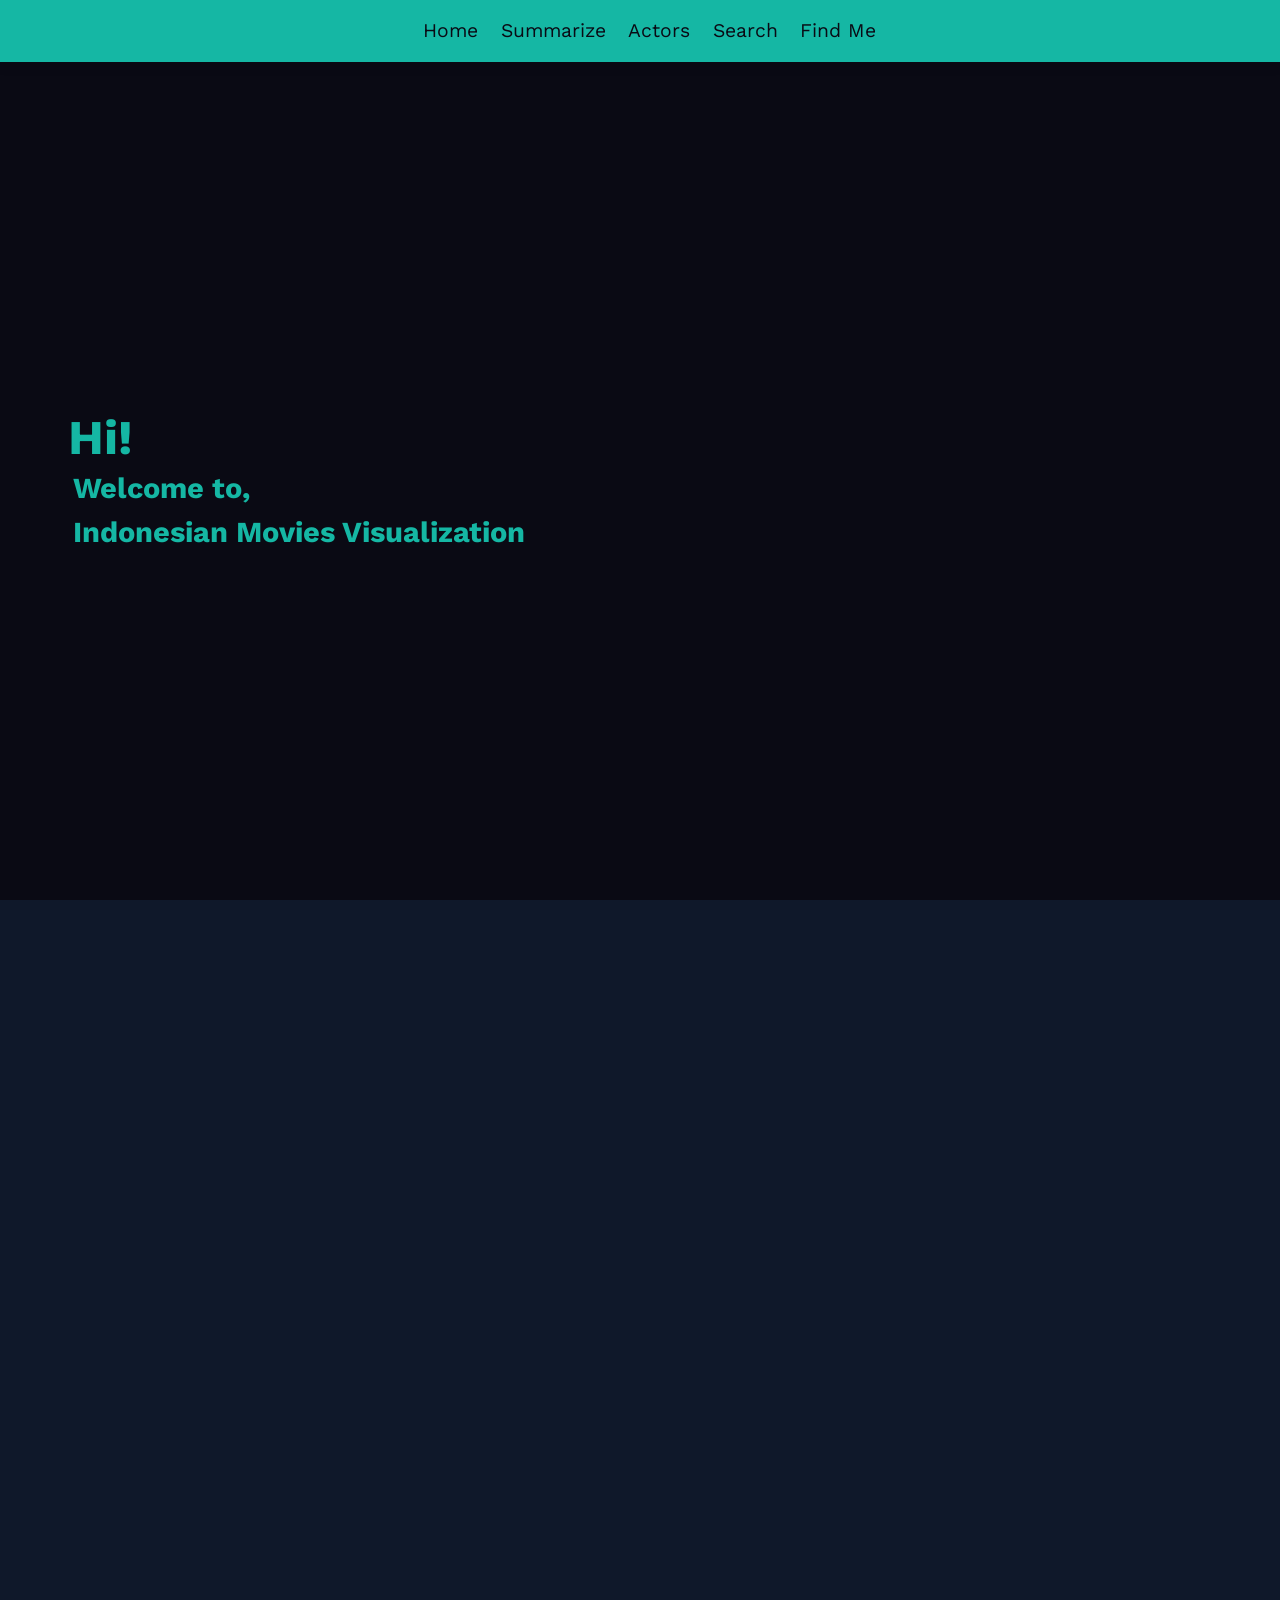
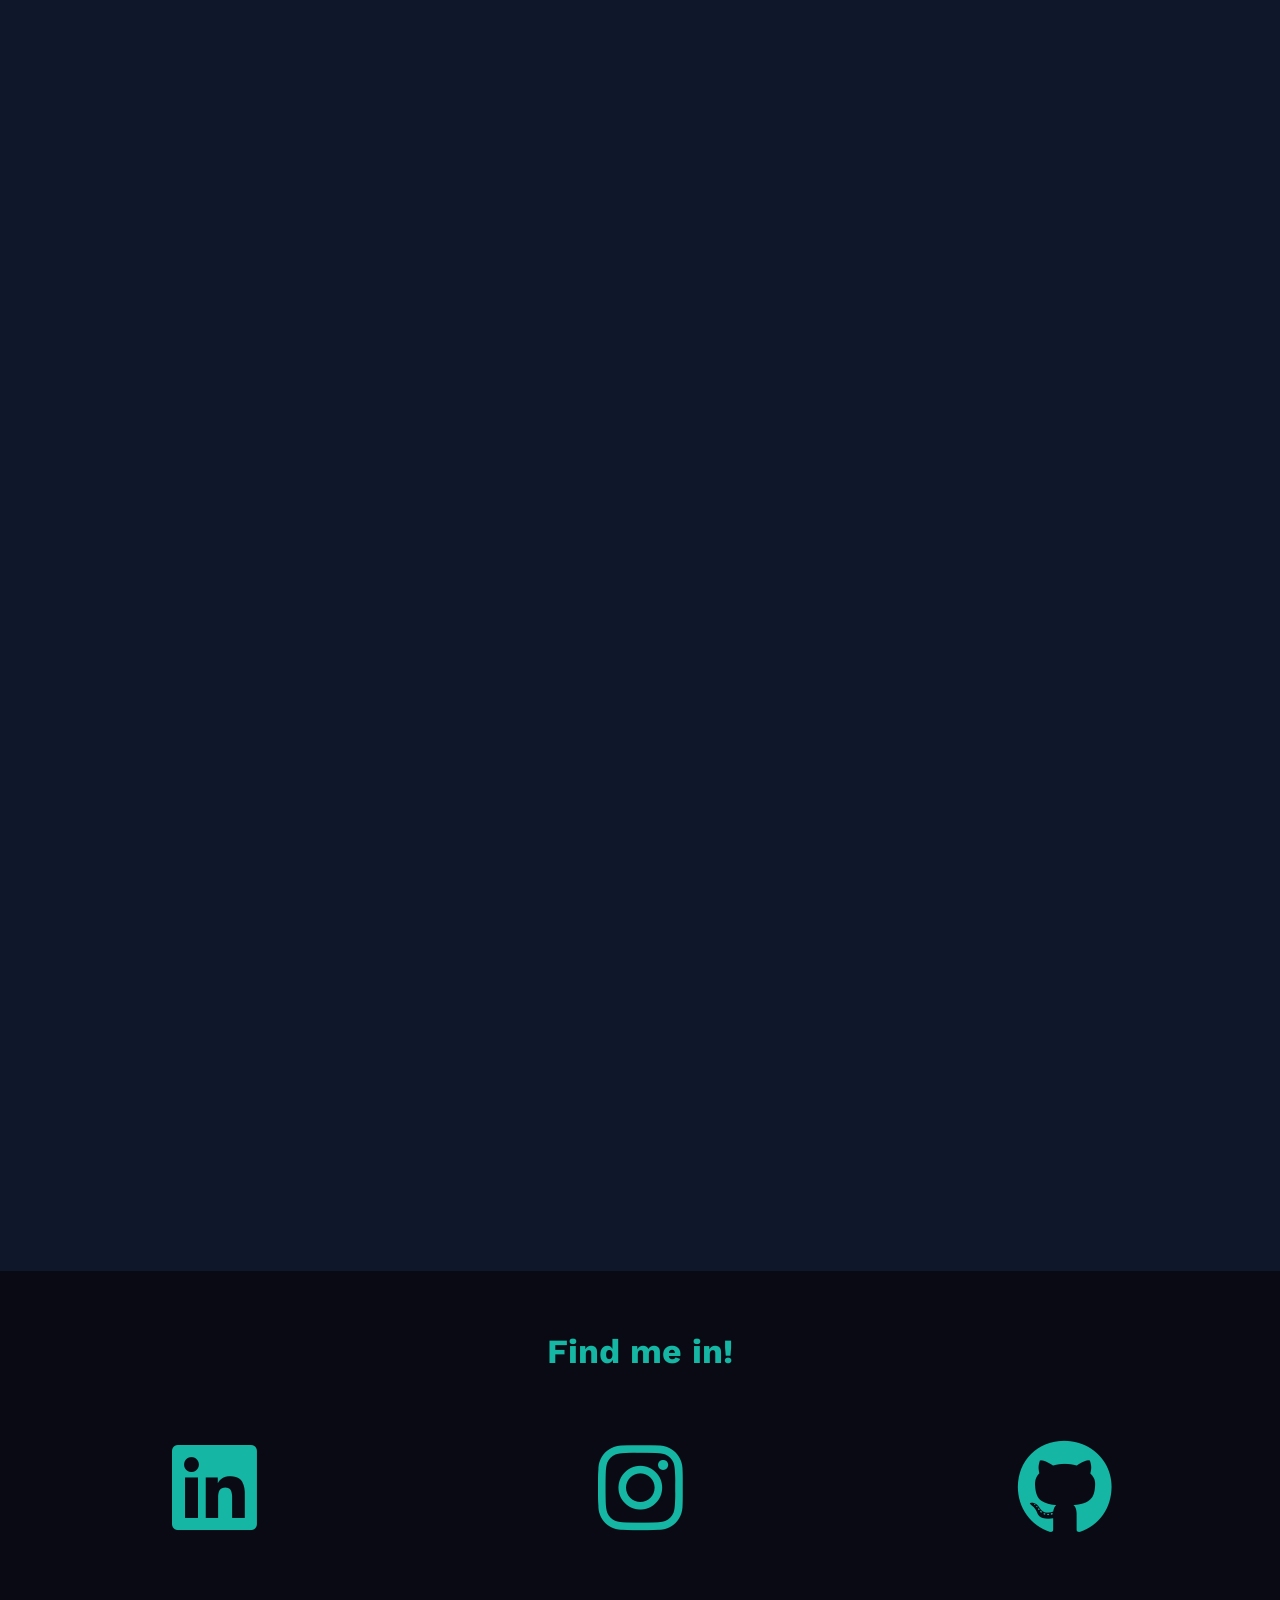
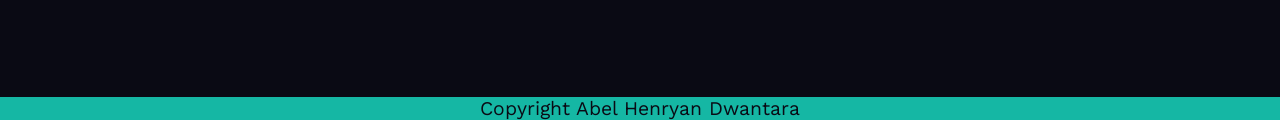
==== index.html @ 8c94d0c5 "First Changes" ====
<!DOCTYPE html>
<html lang="en">
<head>
    <meta charset="UTF-8">
    <meta name="viewport" content="width=device-width, initial-scale=1.0">
    <title>Portofolio</title>
    <link rel="stylesheet" href="https://cdnjs.cloudflare.com/ajax/libs/font-awesome/6.0.0/css/all.min.css">
    <!--link diatas digunakan untuk membuat menu bar hamburger-->
    <link rel="stylesheet" href="css/style.css">
</head>

<body>
    <header>
        <div id="menu-bar" class="fas fa-bars"></div>
        <nav class="navbar">
            <a href="#banner">Home</a>
            <a href="#series">Summarize</a>
            <a href="#timeline1">Actors</a>
            <a href="#timeline2">Search</a>
            <a href="#timeline">Find Me</a>
        </nav>
    </header>
    <main>
        <div id="content">
            <article>
                <section class="banner" id="banner">
                    <div class="content">
                        <h3>Hi!</h3>
                        <h2>Welcome to,</h2>
                        <p>Indonesian Movies Visualization</p>
                    </div>
                </section>
            </article>
            <article>
                <section class="series" id="series">
                    <iframe width="1800" height="1200" src="https://lookerstudio.google.com/embed/reporting/58296a1d-8e44-4f05-9a48-767750b3ef63/page/7638" frameborder="0" style="border:0" allowfullscreen></iframe>
                </section>
            </article>
            <article>
                <section class="series" id="timeline1">
                    <iframe 
                        width="1800" height="1200" src="https://lookerstudio.google.com/embed/reporting/2b4bbaa1-e766-4ca7-ba3c-d6fdf2ce4fef/page/p_xxechfg45c" 
                        frameborder="0" style="border:0" allowfullscreen>
                    </iframe>
                </section>
            </article>
            <article>
                <section class="series" id="timeline2">
                    <iframe width="1700" height="700" src="https://lookerstudio.google.com/embed/reporting/039526cd-b7cb-4aa3-874d-e269e6b59aa8/page/p_qfzzzbh45c" frameborder="0" style="border:0" allowfullscreen></iframe>
                </section>
            <article>
                <div class="time" id="timeline" style="background: #0a0a14;">
                    <h1 class="heading" style="color: #15b7a4;padding-top: 60px;padding-bottom: 50px">Find me in!</h1>
                    <section class="timeline">
                        <div class="box">
                            <a href="https://www.linkedin.com/in/abel-henryan-b29337205/">
                            <i class="fa-brands fa-linkedin" style="color: #15b7a4;"></i>
                        </a>
                        </div>
                        <div class="box">
                            <a href="https://www.instagram.com/abelhenryan/">
                            <i class="fa-brands fa-instagram" style="color: #15b7a4;"></i>
                        </a>
                        </div>
                        <div class="box">
                            <a href="https://github.com/henryand1">
                            <i class="fa-brands fa-github" style="color: #15b7a4;"></i>
                        </a>
                        </div>
                    </section>
                </div>
            </article>
        </div>
    </main>
    <footer>
        <h1 class="credit"> Copyright <span> Abel Henryan Dwantara </span></h1>
    </footer>
    <a href="#banner" class="fas fa-angle-up" id="scroll-to-top"></a>
    <script src="js/script.js"></script>
</body>
</html>
---- css/style.css ----
@import url('https://fonts.googleapis.com/css2?family=Work+Sans&display=swap');

:root{
  --blue:#719192;
}

*{
  font-family: 'Work Sans', sans-serif;
  margin:0; padding:0;
  box-sizing: border-box;
  outline: none; border:none;
  text-decoration: none;
}

*::selection{
  background:var(--blue);
  color:#fff;
}

html{
  font-size: 60.5%;
  overflow-x: hidden;
  scroll-behavior: smooth;
}

body{
  background:#fbfaf7;
}

#content{
  display: flex;
  flex-direction: column;
}

section{
  padding:7rem;
}

.heading{
  text-align: center;
  font-size: 3.5rem;
  padding:1rem;
  color:#DFCDC3;
}

.heading span{
  color:var(--blue);
}

header{
  position: fixed;
  top:0; left: 0; right:0;
  z-index: 1000;
  display: flex;
  align-items: center;
  justify-content: space-around;
  background: #15b7a4;
  padding:2rem 9%;
  box-shadow: 0 .5rem 1rem rgba(0,0,0,.1);
}

header .logo{
  width: 180px;
}

/* ================  HAMBURGER MENU  ================= */
header .navbar a{
  font-size: 2rem;
  margin-left: 2rem;
  color:#0a0a14;
}

header .navbar a:hover{
  color:var(--blue);
}

#menu-bar{
  font-size: 3rem;
  cursor: pointer;
  color:white;
  padding:.5rem 1.5rem;
  display: none;
}

/* ================  HOME  ================= */
.banner{
  display: flex;
  flex-wrap: wrap;
  gap:1.5rem;
  min-height: 100vh;
  align-items: center;
  background-color: #0a0a14;
  background-size: cover;
}

.banner .content{
  flex:1 1 40rem;
  padding-top: 6.5rem;
  color: #15b7a4;
}

.banner .content h2{
  font-size:3rem;
  color:#15b7a4;
  padding:0.5rem;
  font-weight: bolder;
  animation: 2s slide-right 1s forwards;
  transform:translateX(-100%);
}

.banner .content u{
  text-decoration: underline;
}

.banner .content p{
  font-size:3rem;
  color:#15b7a4;
  padding:0.5rem;
  font-weight: bolder;
  animation: 3s slide-right 1.5s forwards;
  transform:translateX(-100%);
}

.banner .content h3{
  font-size: 5rem;
  animation: 1.5s slide-right 0.5s forwards;
  transform:translateX(-100%);
}

.banner .content img{
  height: 20rem;
  width: 20rem;
  object-fit: cover;
  border-radius: 30px;
  margin-left: 800px;
  margin-top: -150px;
}

/* ================  SERIES  ================= */
.series{
  display: flex;
  flex-wrap: wrap;
  min-height: 100vh;
  align-items: center;
  background:#0f182a ;
}

.series .content{
  flex:1 1 40rem;
  color: #fbfaf7;
}

.series .image{
  flex: 1 1 40rem;
}

.series .content p{
  font-size: 2.0rem;
  color:#fbfaf7;
  padding:2rem 0;
  text-align: justify;
}

.series .content h3{
  font-size: 4rem;
  margin-inline: auto;
}

.featured-image {
  max-width: 75%;
  border-radius: 218px;
  border-color: #b30101;
  border: #fe0000;
}

@keyframes float{
  0%, 100%{
    transform: translateY(0rem);
  }
  50%{
    transform: translateY(3rem);
  }
}

@keyframes slide-right {
  to {
    transform:translateX(0);
  }
}


/* ================  TIMELINE  ================= */
.timeline{
  display: flex;
  flex-wrap: wrap;
  gap:1.5rem;
  padding:1rem;
  padding-bottom: 150px;
}

.timeline .box{
  flex:1 1 25rem;
  padding:1rem;
  text-align: center;
}

.timeline .box i{
  font-size: 10rem;
  color: rgb(19, 19, 19);
}

.timeline .box h2{
  color:#15b7a4;
  font-size: x-large;
  font-weight: 100;
}

.timeline .box h3{
  font-size: 2rem;
  color:#15b7a4;
  padding-bottom: 10px;
  text-decoration: underline;
}

.timeline .timeline-image {
  width: 100%;
  border-radius: 15px;
  padding-bottom: 1rem;
}

.time .heading{
  text-align: center;
  color: #15b7a4;
  padding-bottom: 30px;
}

/* ================  FOOTER  ================= */
footer{
  background:#15b7a4;
  display: flex;
  flex-direction: column;
  align-items: center;
  gap: 1rem;
}

footer .credit{
  color:#0a0a14;
  font-weight: normal;
  font-size: 2rem;
}

footer .credit span{
  color:var(--red);
}

/* ================  FITUR SCROLL ON TOP  ================= */
#scroll-to-top{
  font-size: 3rem;
  background:var(--red);
  position: fixed;
  color:#15b7a4;
  top:-120%;
  right:2rem;
  padding:1rem 1rem;
  border-radius: 1.5rem;
  transition: 1s linear;
  z-index: 1000;
}

#scroll-to-top.active{
  top:calc(100% - 12rem)
}


/* ================  MEDIA  ================= */

@media(max-width:991px){

  html{
    font-size: 55%;
  }

  header{
    padding:2rem;
  }

  .banner{
    background-size: cover;
  }

}

@media(max-width:768px){

  #menu-bar{
    display: initial;
  }

  header .navbar{
    position: absolute;
    top:100%; left: 0; right:0;
    background: #1A1A1A;
    border-top: .1rem solid rgba(0,0,0,.1);
    clip-path: polygon(0 0, 100% 0, 100% 0, 0 0);
  }

  header .navbar.active{
    clip-path: polygon(0 0, 100% 0, 100% 100%, 0% 100%);
  }
  
  .banner{
    background-size: cover;
    background-position: center;
    min-height: 64vh;
  }

  .banner .content{
    flex:0 0rem;
    padding-top: 6.5rem;
    color: white;
  }

  .banner .content h3{
    font-size: 3rem;
  }

  .banner .content p{
    font-size: 1rem;
  }

  header .navbar a{
    margin: 1.5rem;
    padding:1.5rem;
    display: block;
    border:.2rem solid rgba(0,0,0,.1);
    border-left:.5rem solid var(--blue);
    background:#1A1A1A;
  }

  .series{
    gap:3.5rem;
    margin-bottom: -70px;
  }

  .games .box-container{
    gap:3rem;
  }

  .about .box h3{
    font-size: 3rem;
    padding:1rem;
  }
  
  .about .box p{
    font-size: 1.5rem;
    padding:1rem;
  }

  footer .credit{
    font-weight: normal;
    font-size: 1.5rem;
  }

}
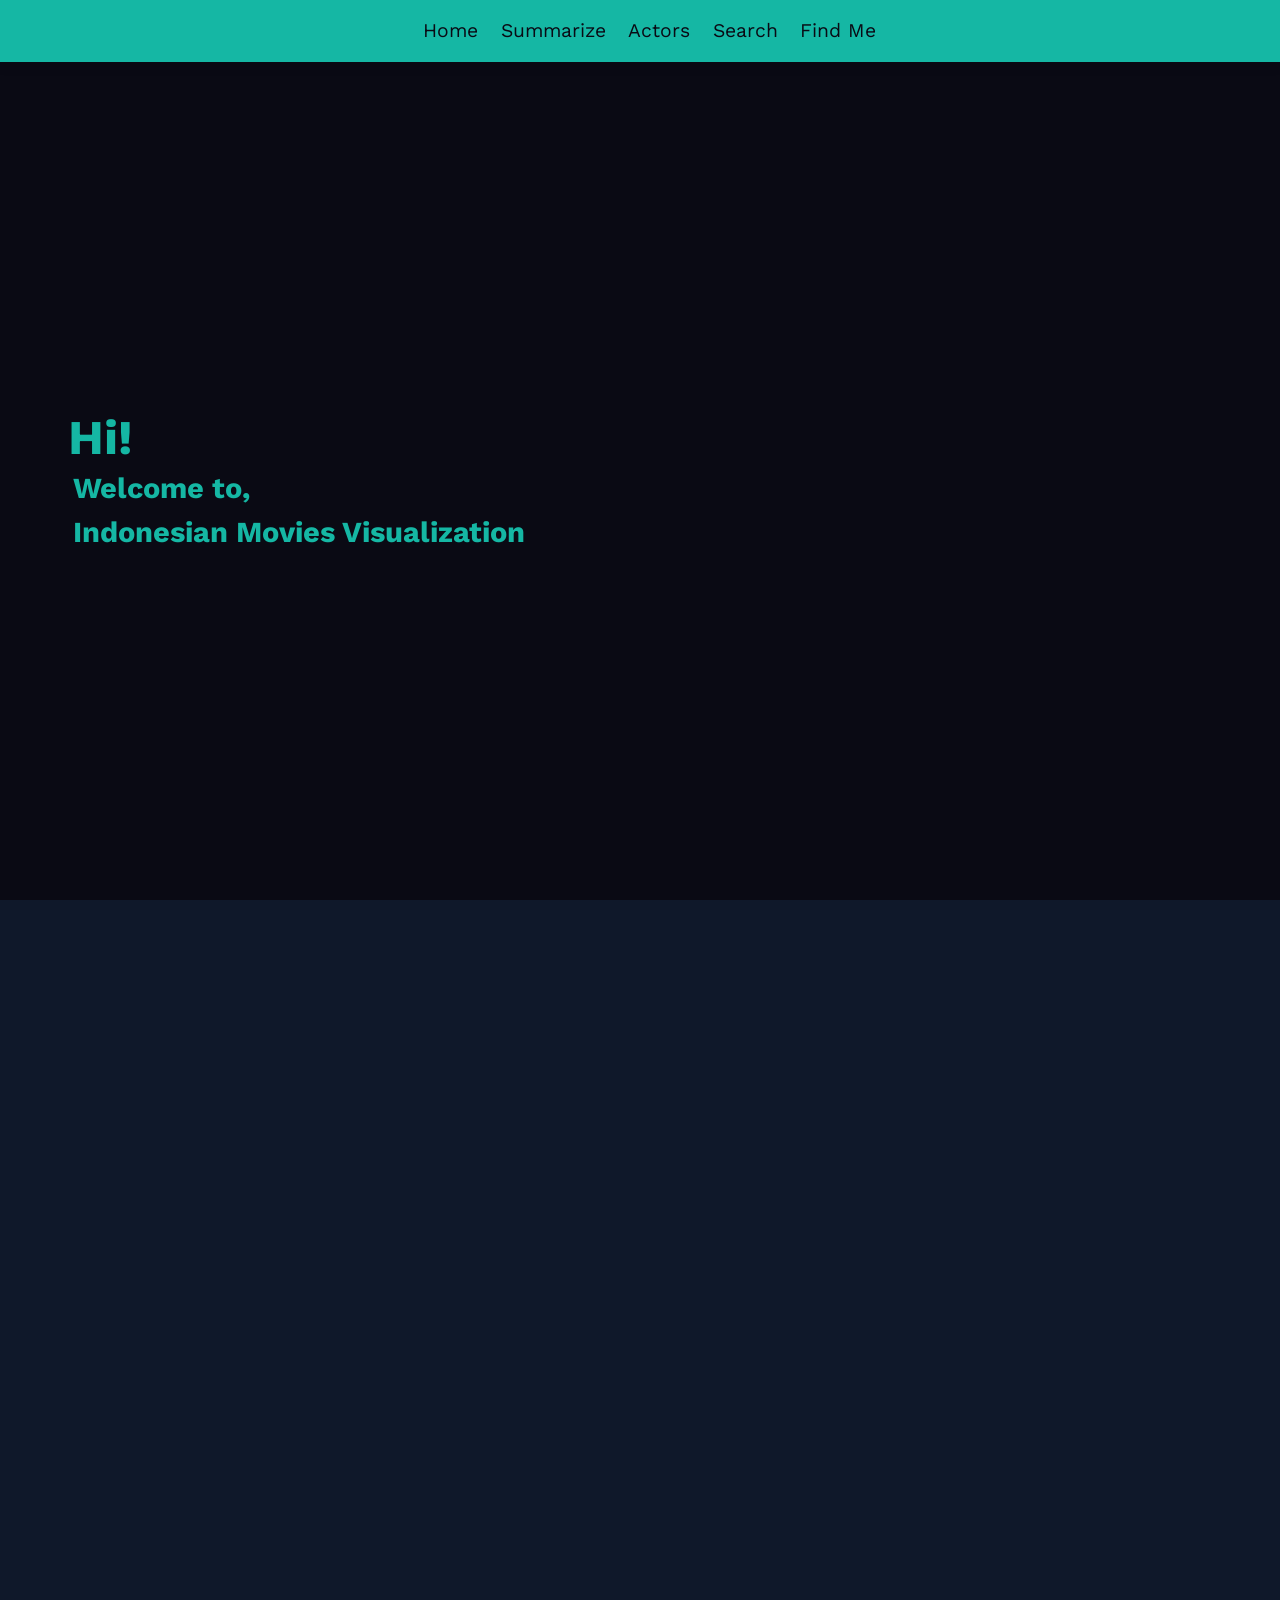
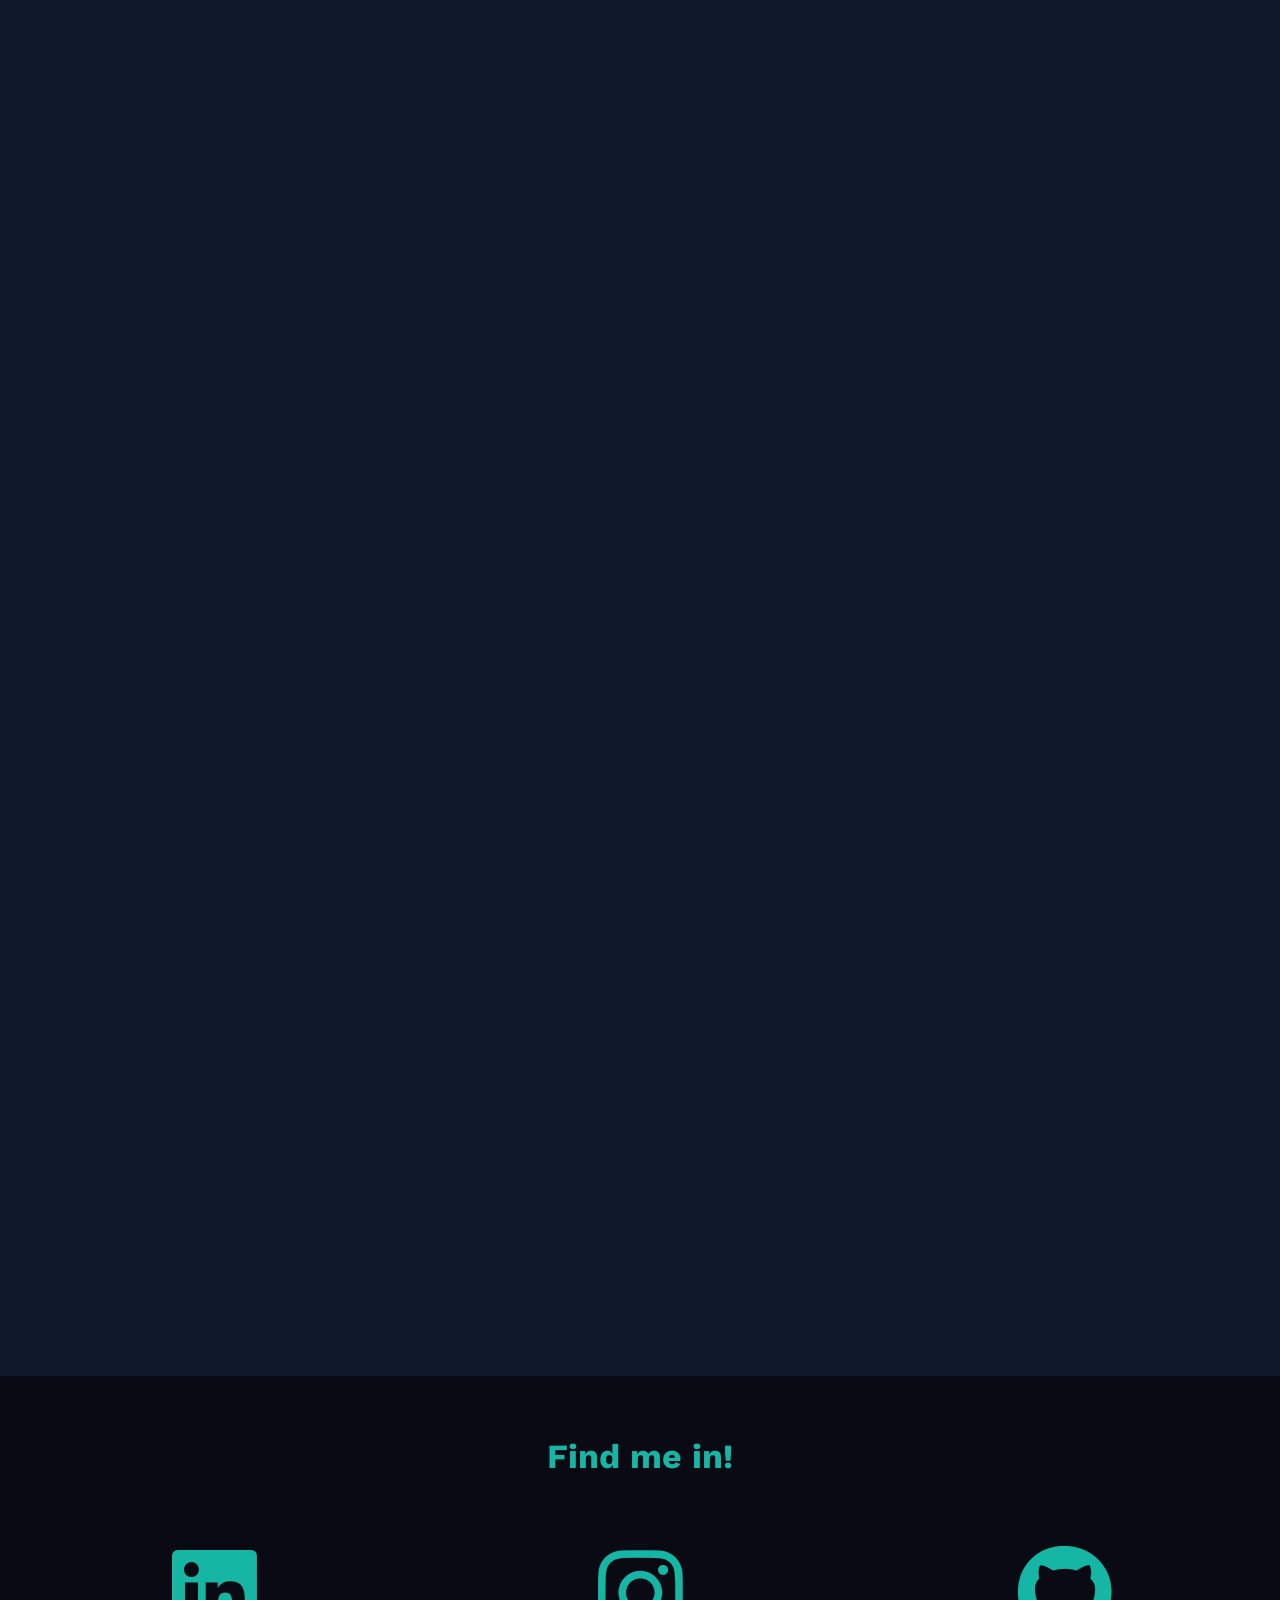
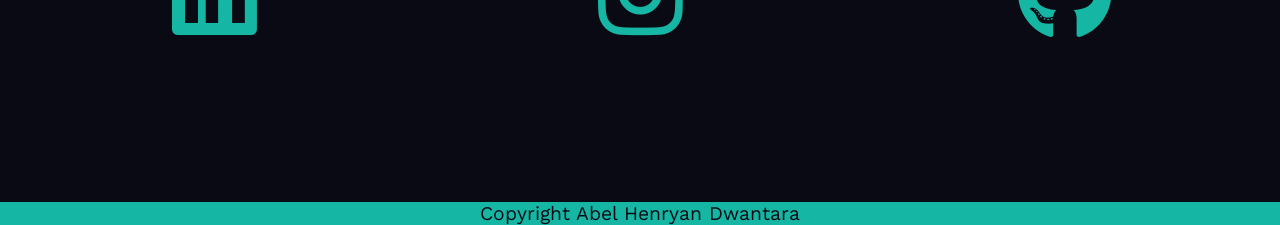
==== commit e094f860: "responsive" ====
--- a/index.html
+++ b/index.html
@@ -31,23 +31,17 @@
                     </div>
                 </section>
             </article>
-            <article>
-                <section class="series" id="series">
-                    <iframe width="1800" height="1200" src="https://lookerstudio.google.com/embed/reporting/58296a1d-8e44-4f05-9a48-767750b3ef63/page/7638" frameborder="0" style="border:0" allowfullscreen></iframe>
-                </section>
+            <article id="series">
+                <iframe class="gambar1" width="100%" height="1430" src="https://lookerstudio.google.com/embed/reporting/58296a1d-8e44-4f05-9a48-767750b3ef63/page/7638" frameborder="0" style="border:0" frameborder="0" style="border:0" allowfullscreen></iframe>
             </article>
-            <article>
-                <section class="series" id="timeline1">
-                    <iframe 
-                        width="1800" height="1200" src="https://lookerstudio.google.com/embed/reporting/2b4bbaa1-e766-4ca7-ba3c-d6fdf2ce4fef/page/p_xxechfg45c" 
-                        frameborder="0" style="border:0" allowfullscreen>
-                    </iframe>
-                </section>
+            <article id="timeline1">
+                <iframe class="gambar2" 
+                    width="100%" height="1430" src="https://lookerstudio.google.com/embed/reporting/2b4bbaa1-e766-4ca7-ba3c-d6fdf2ce4fef/page/p_xxechfg45c" 
+                    frameborder="0" style="border:0" allowfullscreen>
+                </iframe>
             </article>
-            <article>
-                <section class="series" id="timeline2">
-                    <iframe width="1700" height="700" src="https://lookerstudio.google.com/embed/reporting/039526cd-b7cb-4aa3-874d-e269e6b59aa8/page/p_qfzzzbh45c" frameborder="0" style="border:0" allowfullscreen></iframe>
-                </section>
+            <article id="timeline2">
+                <iframe class="gambar3" width="100%" height="810" src="https://lookerstudio.google.com/embed/reporting/039526cd-b7cb-4aa3-874d-e269e6b59aa8/page/p_qfzzzbh45c" frameborder="0" style="border:0" allowfullscreen></iframe>
             <article>
                 <div class="time" id="timeline" style="background: #0a0a14;">
                     <h1 class="heading" style="color: #15b7a4;padding-top: 60px;padding-bottom: 50px">Find me in!</h1>
--- a/css/style.css
+++ b/css/style.css
@@ -1,7 +1,7 @@
 @import url('https://fonts.googleapis.com/css2?family=Work+Sans&display=swap');
 
 :root{
-  --blue:#719192;
+  --blue:#0f182a;
 }
 
 *{
@@ -24,7 +24,7 @@
 }
 
 body{
-  background:#fbfaf7;
+  background:#0f182a;
 }
 
 #content{
@@ -77,7 +77,7 @@
 #menu-bar{
   font-size: 3rem;
   cursor: pointer;
-  color:white;
+  color:#0f182a;
   padding:.5rem 1.5rem;
   display: none;
 }
@@ -114,7 +114,7 @@
 
 .banner .content p{
   font-size:3rem;
-  color:#15b7a4;
+  color:#15b7a4; 
   padding:0.5rem;
   font-weight: bolder;
   animation: 3s slide-right 1.5s forwards;
@@ -136,43 +136,6 @@
   margin-top: -150px;
 }
 
-/* ================  SERIES  ================= */
-.series{
-  display: flex;
-  flex-wrap: wrap;
-  min-height: 100vh;
-  align-items: center;
-  background:#0f182a ;
-}
-
-.series .content{
-  flex:1 1 40rem;
-  color: #fbfaf7;
-}
-
-.series .image{
-  flex: 1 1 40rem;
-}
-
-.series .content p{
-  font-size: 2.0rem;
-  color:#fbfaf7;
-  padding:2rem 0;
-  text-align: justify;
-}
-
-.series .content h3{
-  font-size: 4rem;
-  margin-inline: auto;
-}
-
-.featured-image {
-  max-width: 75%;
-  border-radius: 218px;
-  border-color: #b30101;
-  border: #fe0000;
-}
-
 @keyframes float{
   0%, 100%{
     transform: translateY(0rem);
@@ -207,31 +170,6 @@
 .timeline .box i{
   font-size: 10rem;
   color: rgb(19, 19, 19);
-}
-
-.timeline .box h2{
-  color:#15b7a4;
-  font-size: x-large;
-  font-weight: 100;
-}
-
-.timeline .box h3{
-  font-size: 2rem;
-  color:#15b7a4;
-  padding-bottom: 10px;
-  text-decoration: underline;
-}
-
-.timeline .timeline-image {
-  width: 100%;
-  border-radius: 15px;
-  padding-bottom: 1rem;
-}
-
-.time .heading{
-  text-align: center;
-  color: #15b7a4;
-  padding-bottom: 30px;
 }
 
 /* ================  FOOTER  ================= */
@@ -299,7 +237,7 @@
   header .navbar{
     position: absolute;
     top:100%; left: 0; right:0;
-    background: #1A1A1A;
+    background: #0f182a;
     border-top: .1rem solid rgba(0,0,0,.1);
     clip-path: polygon(0 0, 100% 0, 100% 0, 0 0);
   }
@@ -317,15 +255,15 @@
   .banner .content{
     flex:0 0rem;
     padding-top: 6.5rem;
-    color: white;
+    color: #15b7a4;
   }
 
   .banner .content h3{
-    font-size: 3rem;
+    font-size: 5rem;
   }
 
   .banner .content p{
-    font-size: 1rem;
+    font-size: 1.5rem;
   }
 
   header .navbar a{
@@ -334,12 +272,27 @@
     display: block;
     border:.2rem solid rgba(0,0,0,.1);
     border-left:.5rem solid var(--blue);
-    background:#1A1A1A;
+    background:#15b7a4;
   }
 
   .series{
     gap:3.5rem;
     margin-bottom: -70px;
+  }
+
+  .gambar1 {
+    width: 100%;
+    height: 435px;
+  }
+
+  .gambar2 {
+    width: 100%;
+    height: 435px;
+  }
+
+  .gambar3 {
+    width: 100%;
+    height: 250px;
   }
 
   .games .box-container{
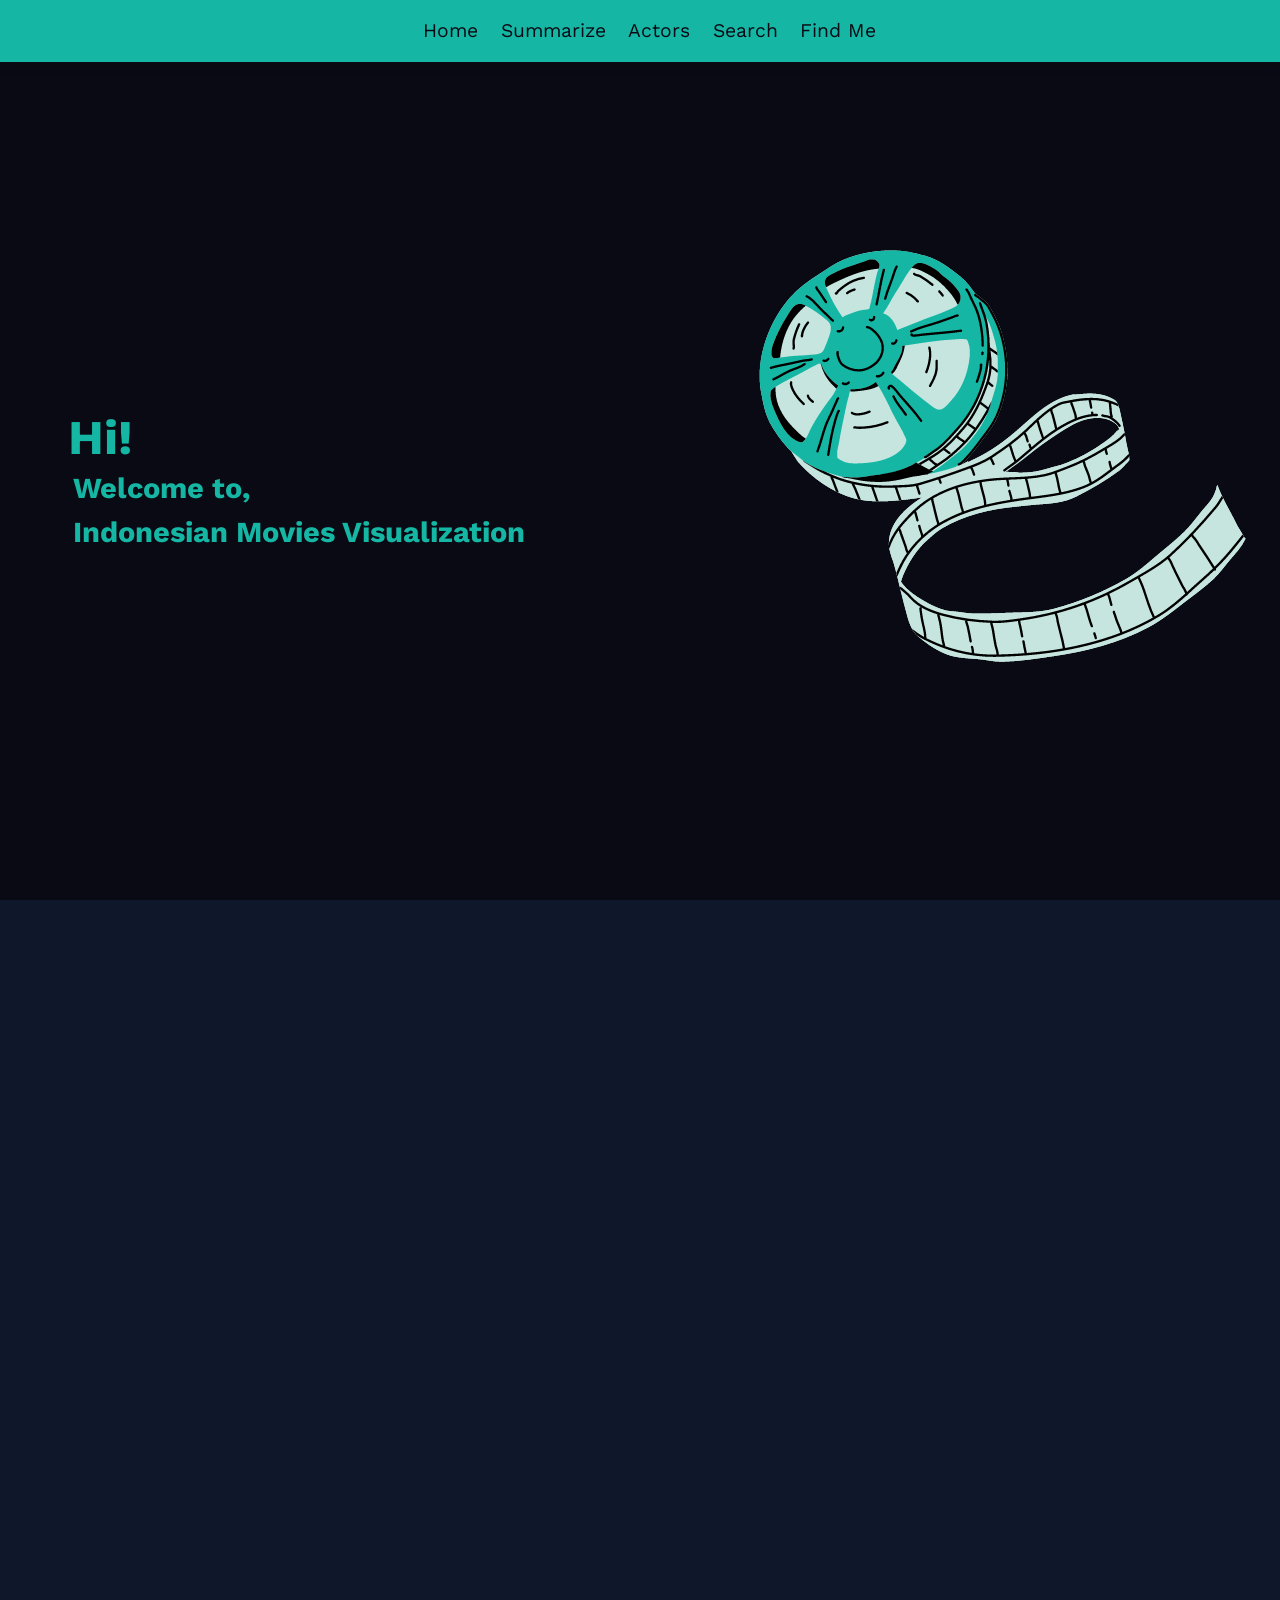
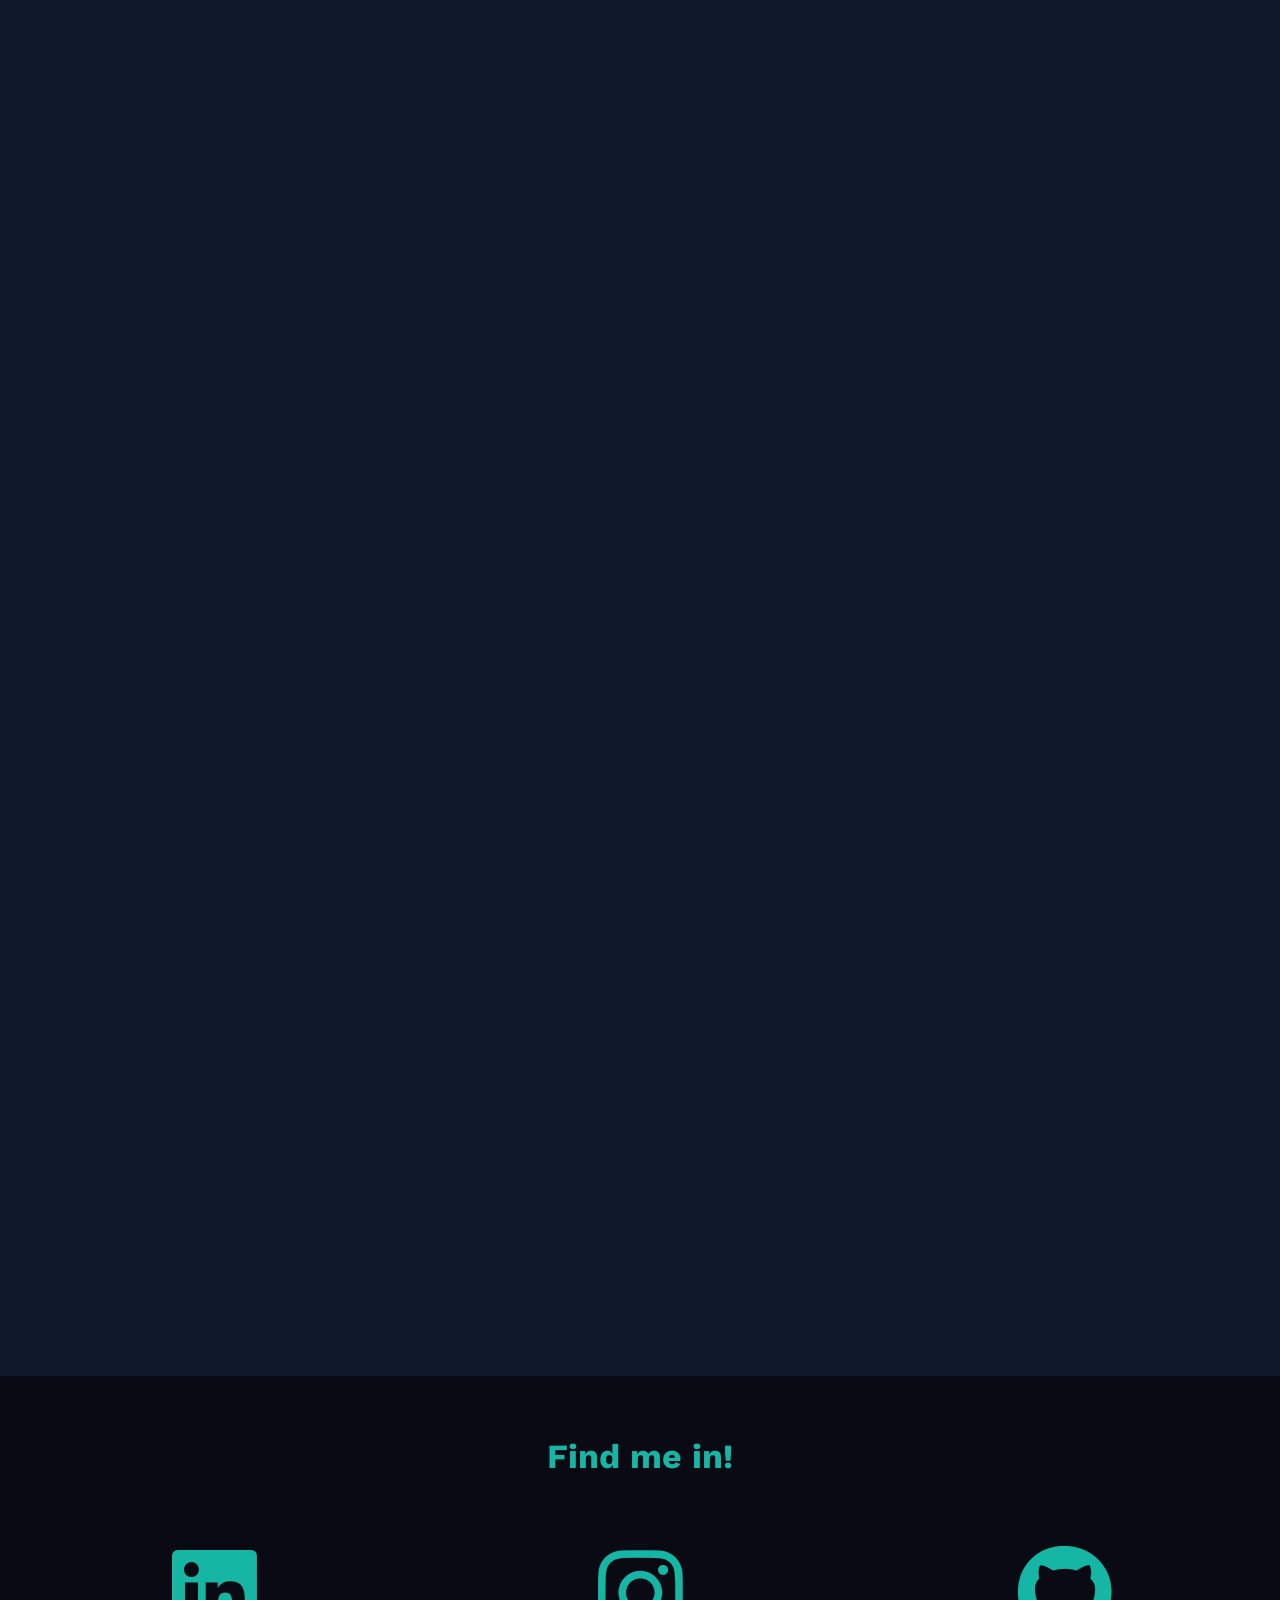
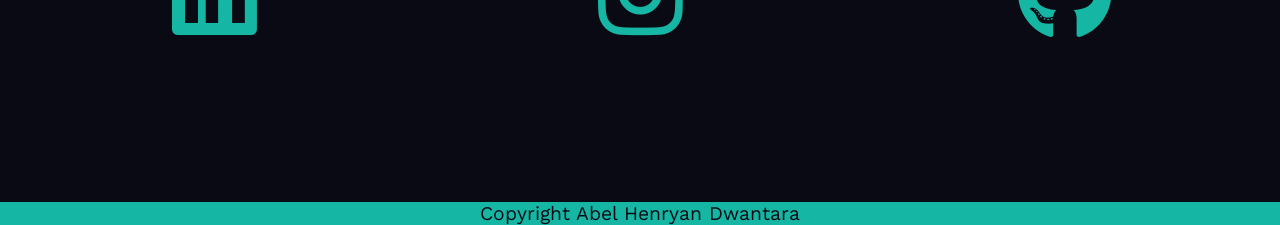
==== commit 177ee15d: "add photo" ====
--- a/index.html
+++ b/index.html
@@ -3,7 +3,7 @@
 <head>
     <meta charset="UTF-8">
     <meta name="viewport" content="width=device-width, initial-scale=1.0">
-    <title>Portofolio</title>
+    <title>Dashboard Perfilman Indonesia</title>
     <link rel="stylesheet" href="https://cdnjs.cloudflare.com/ajax/libs/font-awesome/6.0.0/css/all.min.css">
     <!--link diatas digunakan untuk membuat menu bar hamburger-->
     <link rel="stylesheet" href="css/style.css">
@@ -29,6 +29,9 @@
                         <h2>Welcome to,</h2>
                         <p>Indonesian Movies Visualization</p>
                     </div>
+                    <div class="card" style="width: 40%;">
+                        <img src="images/keren.png" alt="">
+                      </div>
                 </section>
             </article>
             <article id="series">
--- a/css/style.css
+++ b/css/style.css
@@ -190,6 +190,8 @@
 footer .credit span{
   color:var(--red);
 }
+
+
 
 /* ================  FITUR SCROLL ON TOP  ================= */
 #scroll-to-top{
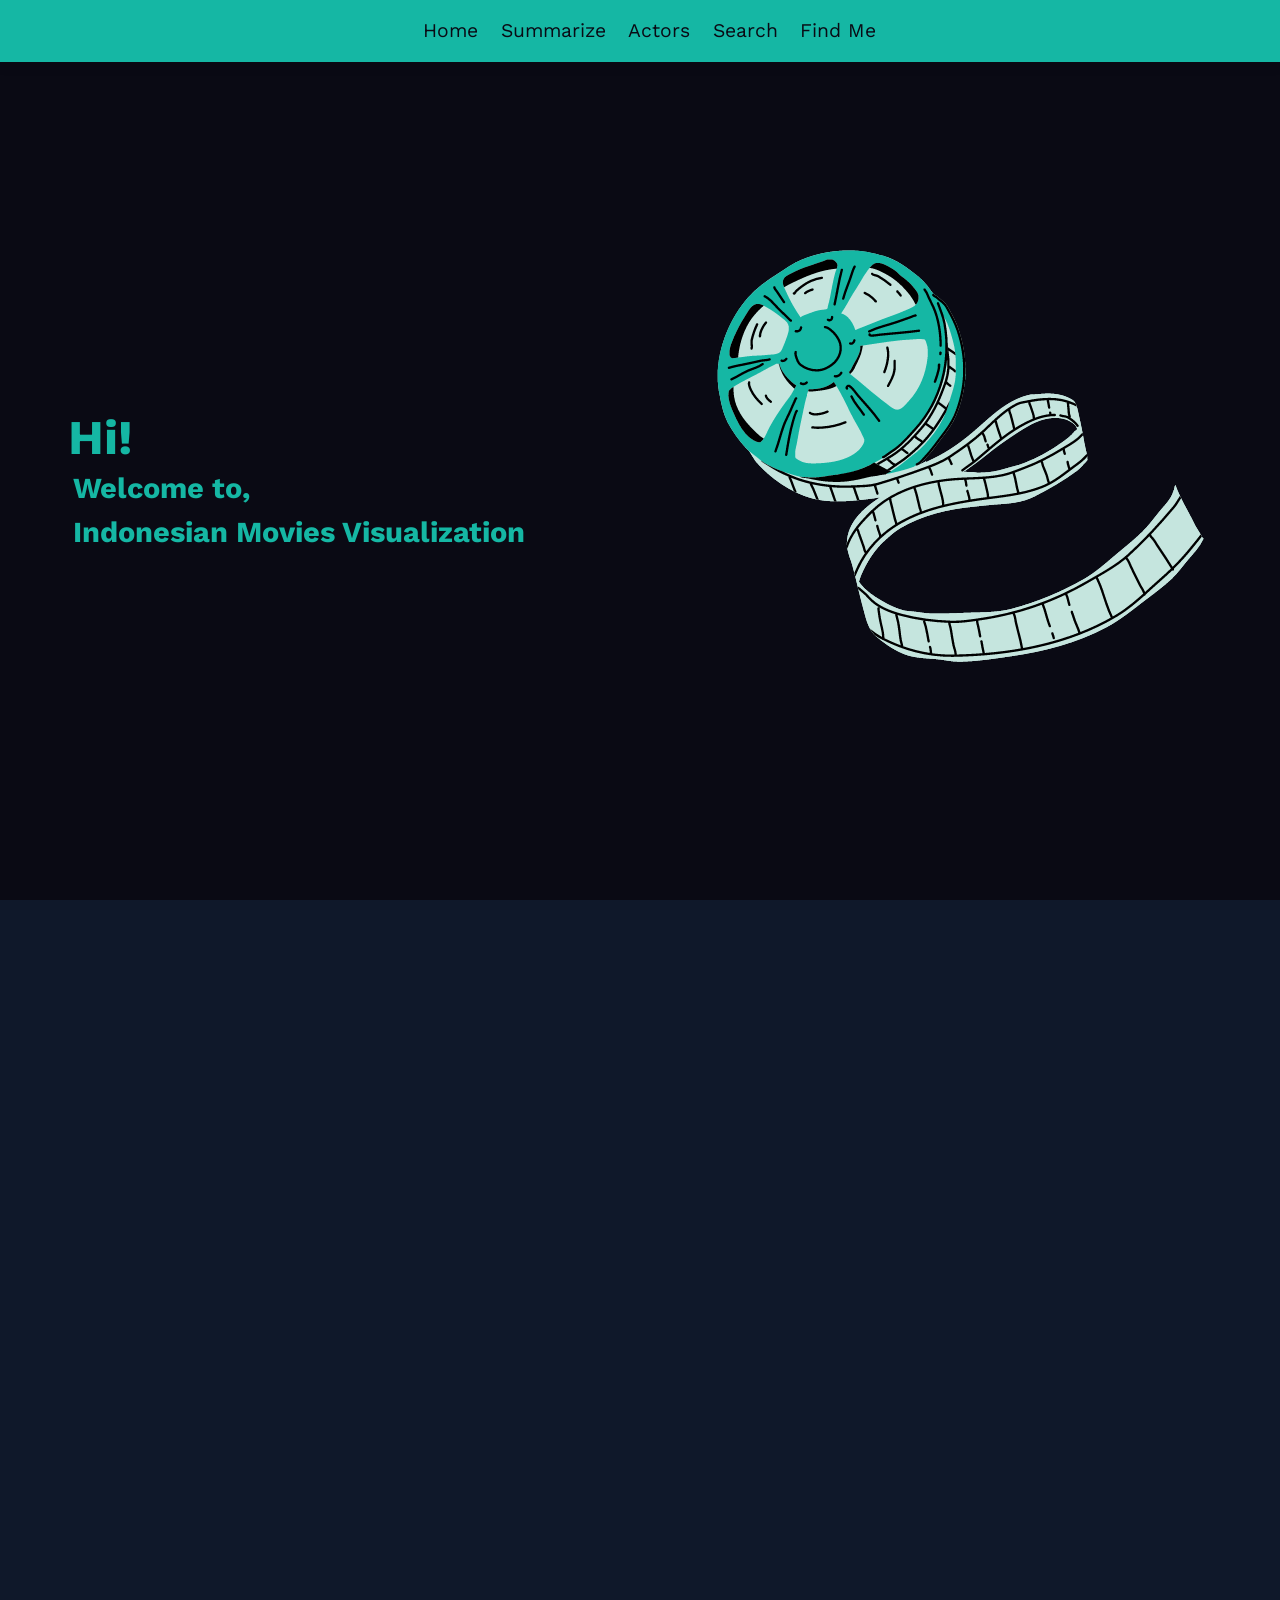
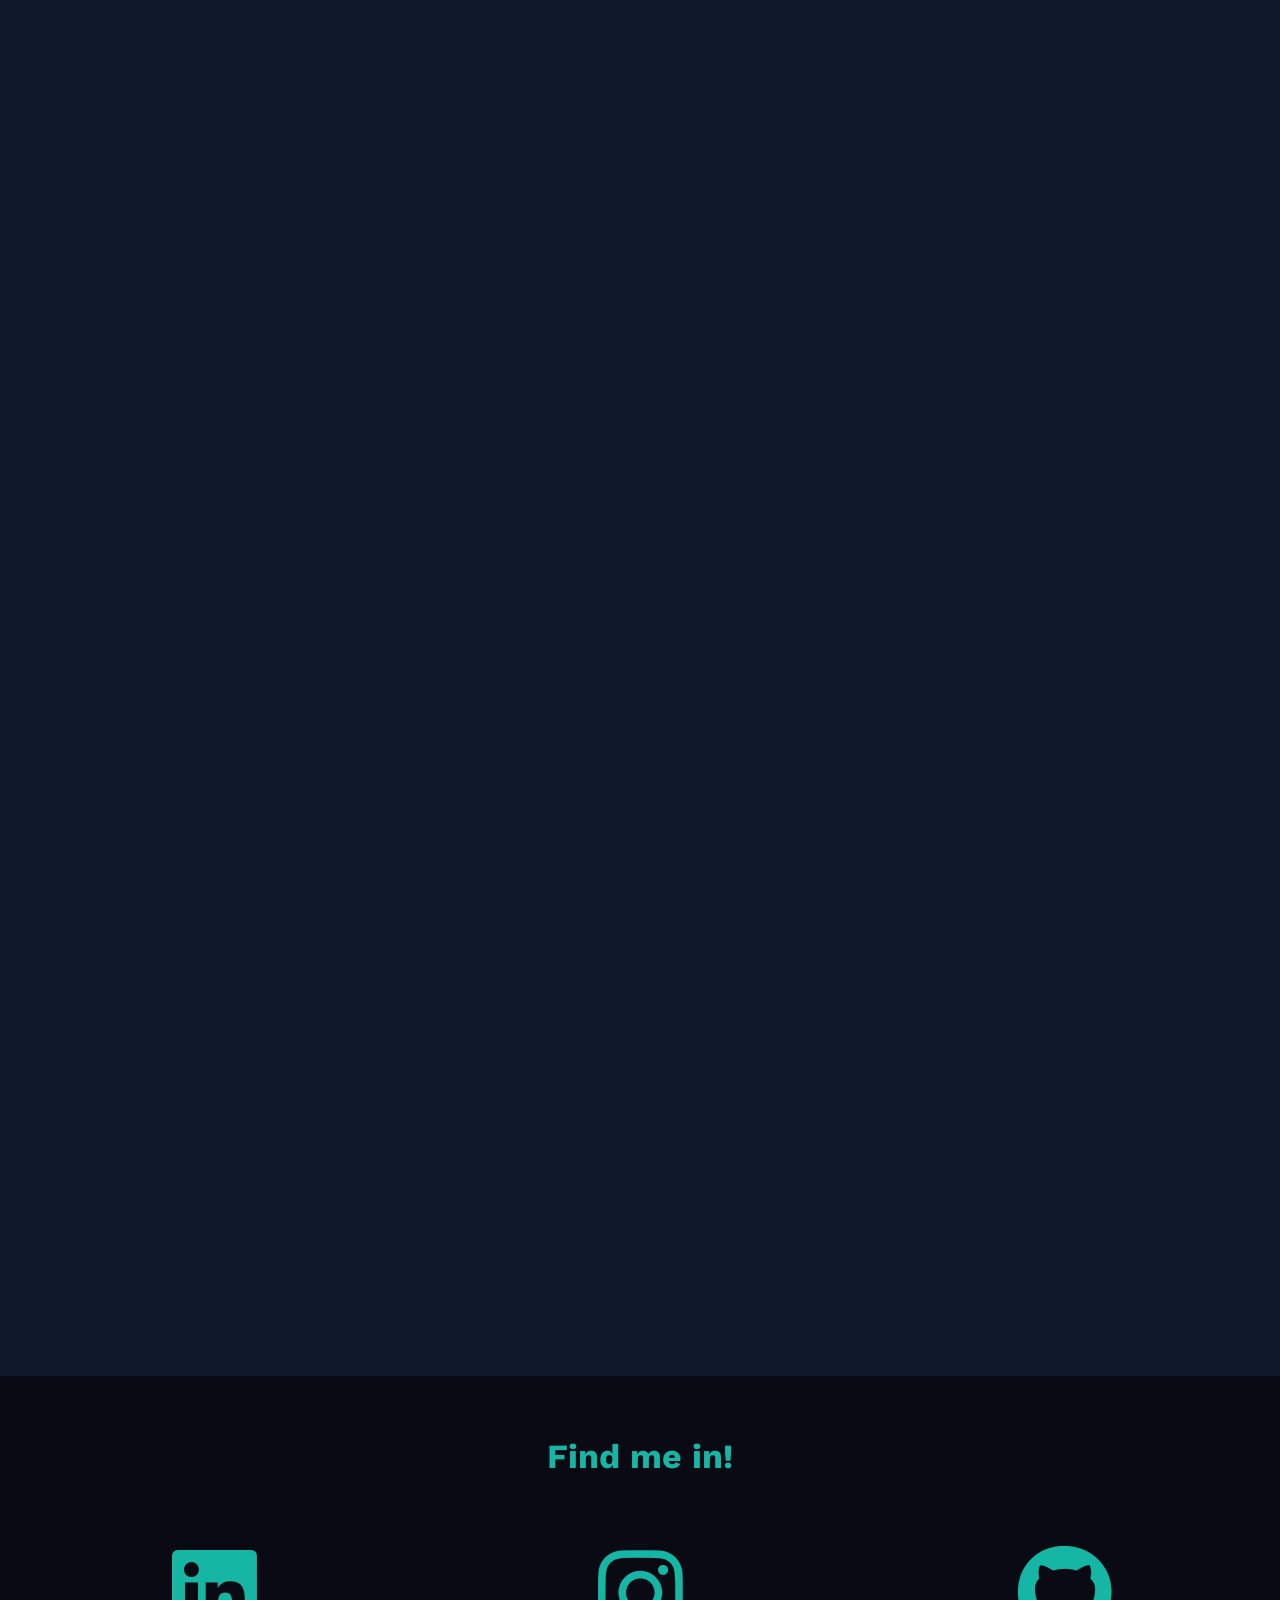
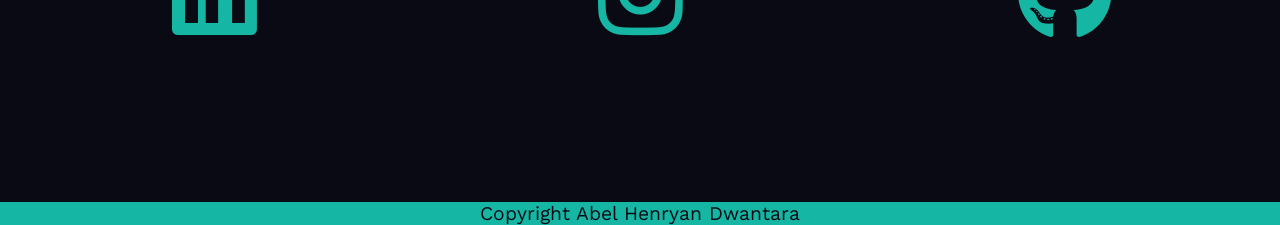
==== commit 559fe19e: "responsive" ====
--- a/index.html
+++ b/index.html
@@ -23,14 +23,14 @@
     <main>
         <div id="content">
             <article>
-                <section class="banner" id="banner">
+                <section class="banner" id="banner" style="width: 100%;">
                     <div class="content">
                         <h3>Hi!</h3>
                         <h2>Welcome to,</h2>
                         <p>Indonesian Movies Visualization</p>
                     </div>
-                    <div class="card" style="width: 40%;">
-                        <img src="images/keren.png" alt="">
+                    <div class="card" style="max-width: 70%;">
+                        <img src="images/keren.png" style="width: 100%;">
                       </div>
                 </section>
             </article>
--- a/css/style.css
+++ b/css/style.css
@@ -85,7 +85,7 @@
 /* ================  HOME  ================= */
 .banner{
   display: flex;
-  flex-wrap: wrap;
+  flex-wrap: nowrap;
   gap:1.5rem;
   min-height: 100vh;
   align-items: center;
@@ -252,6 +252,11 @@
     background-size: cover;
     background-position: center;
     min-height: 64vh;
+    width: 100%;
+  }
+
+  .img{
+    width:50%;
   }
 
   .banner .content{
@@ -261,11 +266,15 @@
   }
 
   .banner .content h3{
-    font-size: 5rem;
+    font-size: 4rem;
+  }
+
+  .banner .content h2{
+    font-size: 2rem;
   }
 
   .banner .content p{
-    font-size: 1.5rem;
+    font-size: 1.0rem;
   }
 
   header .navbar a{
@@ -297,6 +306,10 @@
     height: 250px;
   }
 
+  section{
+    padding:4rem;
+  }
+
   .games .box-container{
     gap:3rem;
   }
